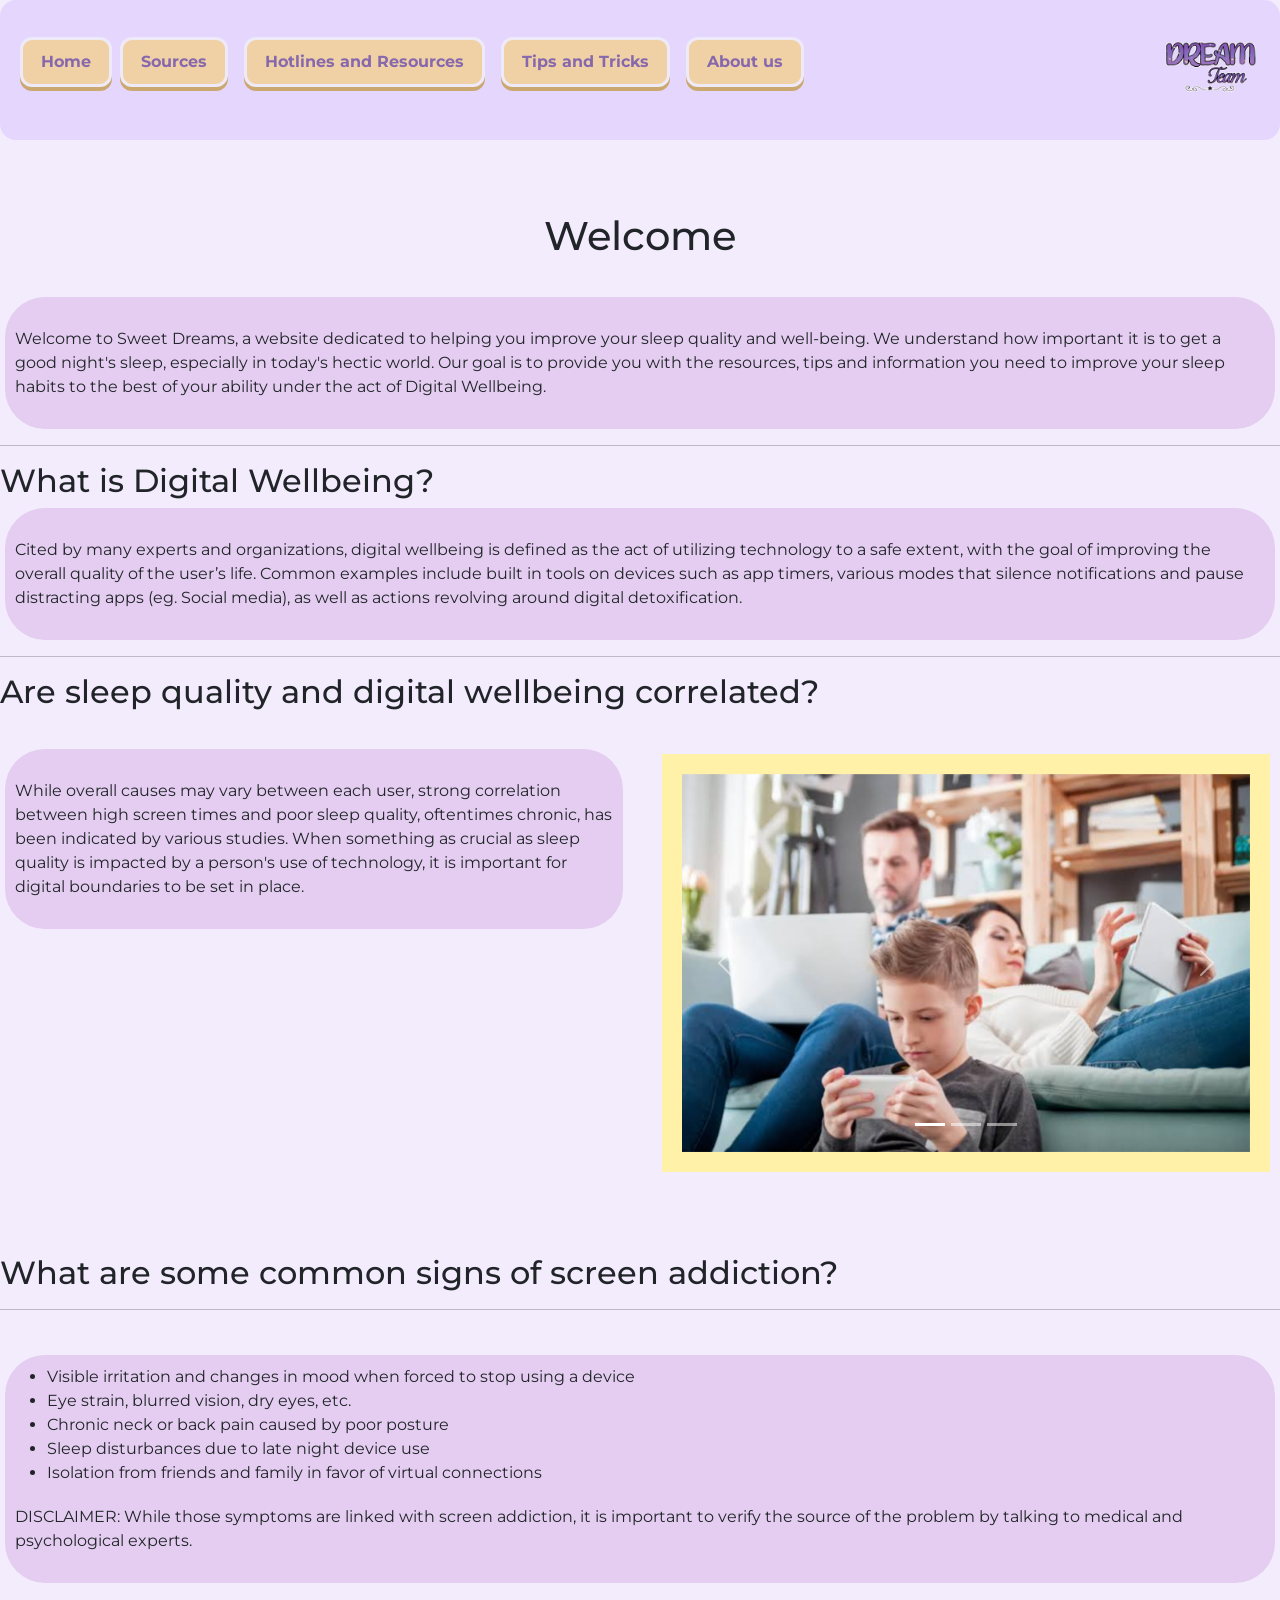
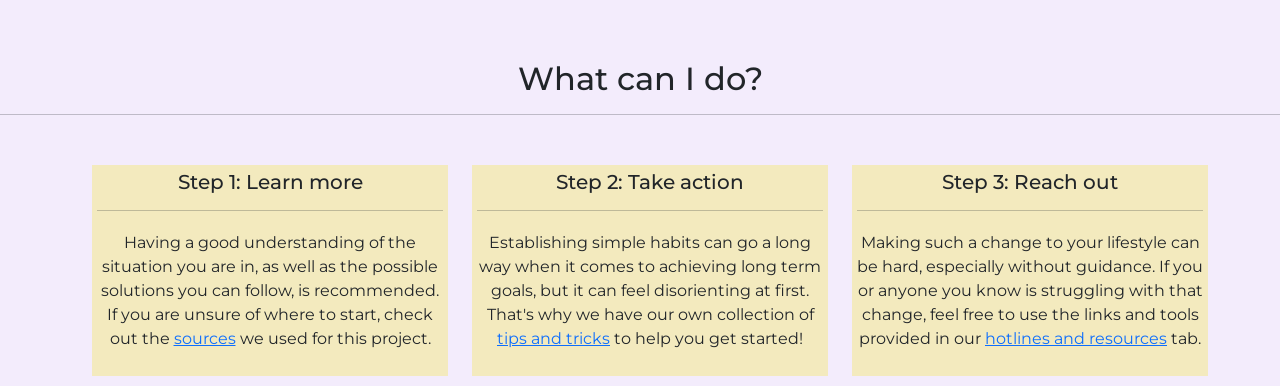
==== index.html @ 320a5547 "A" ====
<!doctype html>
<html>
  <head>
    <meta charset="UTF-8" />
    <meta charset="utf-8" />
    <meta name="viewport" content="width=device-width, initial-scale=1" />
    <title>Sweet dreams</title>
    <meta name="viewport" content="width=device-width, initial-scale=1.0" />
    <link
      href="https://cdn.jsdelivr.net/npm/bootstrap@5.3.8/dist/css/bootstrap.min.css"
      rel="stylesheet"
      integrity="sha384-sRIl4kxILFvY47J16cr9ZwB07vP4J8+LH7qKQnuqkuIAvNWLzeN8tE5YBujZqJLB"
      crossorigin="anonymous"
    />

    <link rel="stylesheet" href="style.css" />
    <link rel="preconnect" href="https://fonts.googleapis.com" />
    <link rel="preconnect" href="https://fonts.gstatic.com" crossorigin />
    <link
      href="https://fonts.googleapis.com/css2?family=Montserrat:ital,wght@0,100..900;1,100..900&display=swap"
      rel="stylesheet"
    />
  </head>
  <body class="backdrop">
    <div>
      <div class="top-nav">
        <nav
          style="--bs-breadcrumb-divider: &quot;&quot;"
          aria-label="breadcrumb"
        >
          <ol class="breadcrumb">
            <li class="breadcrumb-item">
              <a class="nav-button" href="#">Home</a>
            </li>
            <li class="breadcrumb-item active" aria-current="page">
              <a class="nav-button" href="source.html">Sources</a>
            </li>
            <li class="breadcrumb-item active" aria-current="page">
              <a class="nav-button" href="hotlines-and-resources.html"
                >Hotlines and Resources</a
              >
            </li>
            <li class="breadcrumb-item active" aria-current="page">
              <a class="nav-button" href="tips-and-tricks.html"
                >Tips and Tricks</a
              >
            </li>
            <li class="breadcrumb-item active" aria-current="page">
              <a class="nav-button" href="about.html">About us</a>
            </li>
          </ol>
        </nav>
        <img
          id="img"
          src="./Untitled99_20260903152651.png"
          width="100"
          height="100"
          alt="logo"
        />
      </div>
      <div class="welc">
        <br />
        <br />
        <br />
        <h1>Welcome</h1>

        <br />
      </div>

      <div class="box">
        <p class="paragraph">
          Welcome to Sweet Dreams, a website dedicated to helping you improve
          your sleep quality and well-being. We understand how important it is
          to get a good night's sleep, especially in today's hectic world. Our
          goal is to provide you with the resources, tips and information you
          need to improve your sleep habits to the best of your ability under
          the act of Digital Wellbeing.
        </p>
      </div>
      <div>
        <hr />
        <h2>What is Digital Wellbeing?</h2>

        <div class="box">
          <p class="paragraph">
            Cited by many experts and organizations, digital wellbeing is
            defined as the act of utilizing technology to a safe extent, with
            the goal of improving the overall quality of the user’s life. Common
            examples include built in tools on devices such as app timers,
            various modes that silence notifications and pause distracting apps
            (eg. Social media), as well as actions revolving around digital
            detoxification.
          </p>
        </div>
        <hr />
        <h2>Are sleep quality and digital wellbeing correlated?</h2>

        <br />
        <div class="row">
          <div class="col-sm-6">
            <div class="box">
              <p class="paragraph">
                While overall causes may vary between each user, strong
                correlation between high screen times and poor sleep quality,
                oftentimes chronic, has been indicated by various studies. When
                something as crucial as sleep quality is impacted by a person's
                use of technology, it is important for digital boundaries to be
                set in place.
              </p>
            </div>
          </div>
          <div class="col-sm-6">
            <div id="box-img">
              <div id="carouselExampleIndicators" class="carousel slide">
                <div class="carousel-indicators">
                  <button
                    type="button"
                    data-bs-target="#carouselExampleIndicators"
                    data-bs-slide-to="0"
                    class="active"
                    aria-current="true"
                    aria-label="Slide 1"
                  ></button>
                  <button
                    type="button"
                    data-bs-target="#carouselExampleIndicators"
                    data-bs-slide-to="1"
                    aria-label="Slide 2"
                  ></button>
                  <button
                    type="button"
                    data-bs-target="#carouselExampleIndicators"
                    data-bs-slide-to="2"
                    aria-label="Slide 3"
                  ></button>
                </div>
                <div class="carousel-inner">
                  <div class="carousel-item active">
                    <img
                      src="image2.jpg"
                      class="d-block w-100"
                      alt="family of three using their electronic devices while in the living room"
                    />
                  </div>
                  <div class="carousel-item">
                    <img
                      src="image1.jpg.webp"
                      class="d-block w-100"
                      alt="girl scrolling on her phone in bed"
                    />
                  </div>
                  <div class="carousel-item">
                    <img
                      src="image3.jpg"
                      class="d-block w-100"
                      alt="young boy playing videogames on his desktop computer in a dark room"
                    />
                  </div>
                </div>
                <button
                  class="carousel-control-prev"
                  type="button"
                  data-bs-target="#carouselExampleIndicators"
                  data-bs-slide="prev"
                >
                  <span
                    class="carousel-control-prev-icon"
                    aria-hidden="true"
                  ></span>
                  <span class="visually-hidden">Previous</span>
                </button>
                <button
                  class="carousel-control-next"
                  type="button"
                  data-bs-target="#carouselExampleIndicators"
                  data-bs-slide="next"
                >
                  <span
                    class="carousel-control-next-icon"
                    aria-hidden="true"
                  ></span>
                  <span class="visually-hidden">Next</span>
                </button>
              </div>
            </div>
          </div>
        </div>
        <br /><br /><br />

        <h2>What are some common signs of screen addiction?</h2>
        <hr />
        <br />
        <div class="box">
          <ul>
            <li>
              Visible irritation and changes in mood when forced to stop using a
              device
            </li>
            <li>Eye strain, blurred vision, dry eyes, etc.</li>
            <li>Chronic neck or back pain caused by poor posture</li>
            <li>Sleep disturbances due to late night device use</li>
            <li>
              Isolation from friends and family in favor of virtual connections
            </li>
          </ul>
          <p>
            DISCLAIMER: While those symptoms are linked with screen addiction,
            it is important to verify the source of the problem by talking to
            medical and psychological experts.
          </p>
        </div>
        <br /><br /><br />

        <h2 id="center-header">What can I do?</h2>
        <hr />
        <br />
        <div class="container">
          <div class="row g-4">
            <div class="col-sm-4 col-md-4">
              <div class="box-q3">
                <h5>Step 1: Learn more</h5>
                <hr />
                <p>
                  Having a good understanding of the situation you are in, as
                  well as the possible solutions you can follow, is recommended.
                  If you are unsure of where to start, check out the
                  <a href="source.html">sources</a> we used for this project.
                </p>
              </div>
            </div>
            <div class="col-sm-4 col-md-4">
              <div class="box-q3">
                <h5>Step 2: Take action</h5>
                <hr />
                <p>
                  Establishing simple habits can go a long way when it comes to
                  achieving long term goals, but it can feel disorienting at
                  first. That's why we have our own collection of
                  <a href="tips-and-tricks.html">tips and tricks</a> to help you
                  get started!
                </p>
              </div>
            </div>
            <div class="col-sm-4 col-md-4">
              <div class="box-q3">
                <h5>Step 3: Reach out</h5>
                <hr />
                <p>
                  Making such a change to your lifestyle can be hard, especially
                  without guidance. If you or anyone you know is struggling with
                  that change, feel free to use the links and tools provided in
                  our
                  <a href="hotlines-and-resources.html"
                    >hotlines and resources</a
                  >
                  tab.
                </p>
              </div>
            </div>
          </div>
        </div>
      </div>
    </div>
    <script
      src="https://cdn.jsdelivr.net/npm/bootstrap@5.3.8/dist/js/bootstrap.bundle.min.js"
      integrity="sha384-FKyoEForCGlyvwx9Hj09JcYn3nv7wiPVlz7YYwJrWVcXK/BmnVDxM+D2scQbITxI"
      crossorigin="anonymous"
    ></script>
  </body>
</html>
---- style.css ----
body {
  font-family: "Montserrat", sans-serif;
}
.top-nav {
  position: relative;
  display: flex;
  align-items: center;
  margin: auto;
  padding: 20px;
  border-radius: 16px;
  display: flex;
  align-items: center;
  gap: 20px;
  padding: 20px;
  background-color: #e5d6fe;
}

.top-nav nav {
  flex: 1;
}
.nav-button {
  display: inline-block;
  padding: 10px 18px;
  border: 3px solid #efeaf8;
  border-radius: 12px;
  background-color: #efd1a5;
  box-shadow: 0 4px 0 #cca871;
  color: #8768ad;
  font-weight: 700;
  text-decoration: none;
  transition:
    transform 120ms ease,
    box-shadow 120ms ease;
}
.nav-button:hover,
.nav-button:focus-visible {
  transform: translateY(-2px);
  box-shadow: 0 6px 0 #f3e1ddaf;
  color: #291544;
}
.nav-button:active {
  transform: translateY(2px);
  box-shadow: 0 2px 0 #9c95a8;
}
.nav-button.active {
  background-color: #fff1a8;
}
.box {
  height: auto;
  padding: 10px;
  width: auto;
  margin: 5px;
  border-radius: 40px;
  background-color: #e4cdf1;
}
h1 {
  text-align: center;
}

.box-q3 {
  height: auto;
  width: 100%;
  padding: 5px;
  margin: 10px;
  background-color: #f3eabe;

  text-align: center;
}

#center-header {
  text-align: center;
}

p {
  margin: 20px 0;
  font-family: "Montserrat", sans-serif;
}

.box-q4 {
  background-color: #e4cdf1;
  border-radius: 40px;
  padding: 20px;
  margin: 10px;
}

.box-q5 {
  background-color: #e4cdf1;
  border-radius: 40px;
  padding: 20px;
  margin: 10px;
}

.backdrop {
  background-color: #f3ecfc;
}

.box-q6 {
  background-color: #e4cdf1;
  border-radius: 40px;
  padding: 20px;
  margin: 10px;
  text-align: center;
  font-size: 20px;
}

.q7 {
  text-align: center;
  font-size: 20px;
}
#box-img {
  background-color: #fff1a8;
  padding: 20px;
  margin: 10px;
}

#header-margin {
  margin: 20px 0;
}
#box-img2 {
  display: block;
  background-color: #fff1a8;
  padding: auto;
  margin: auto;
  align-items: center;
}
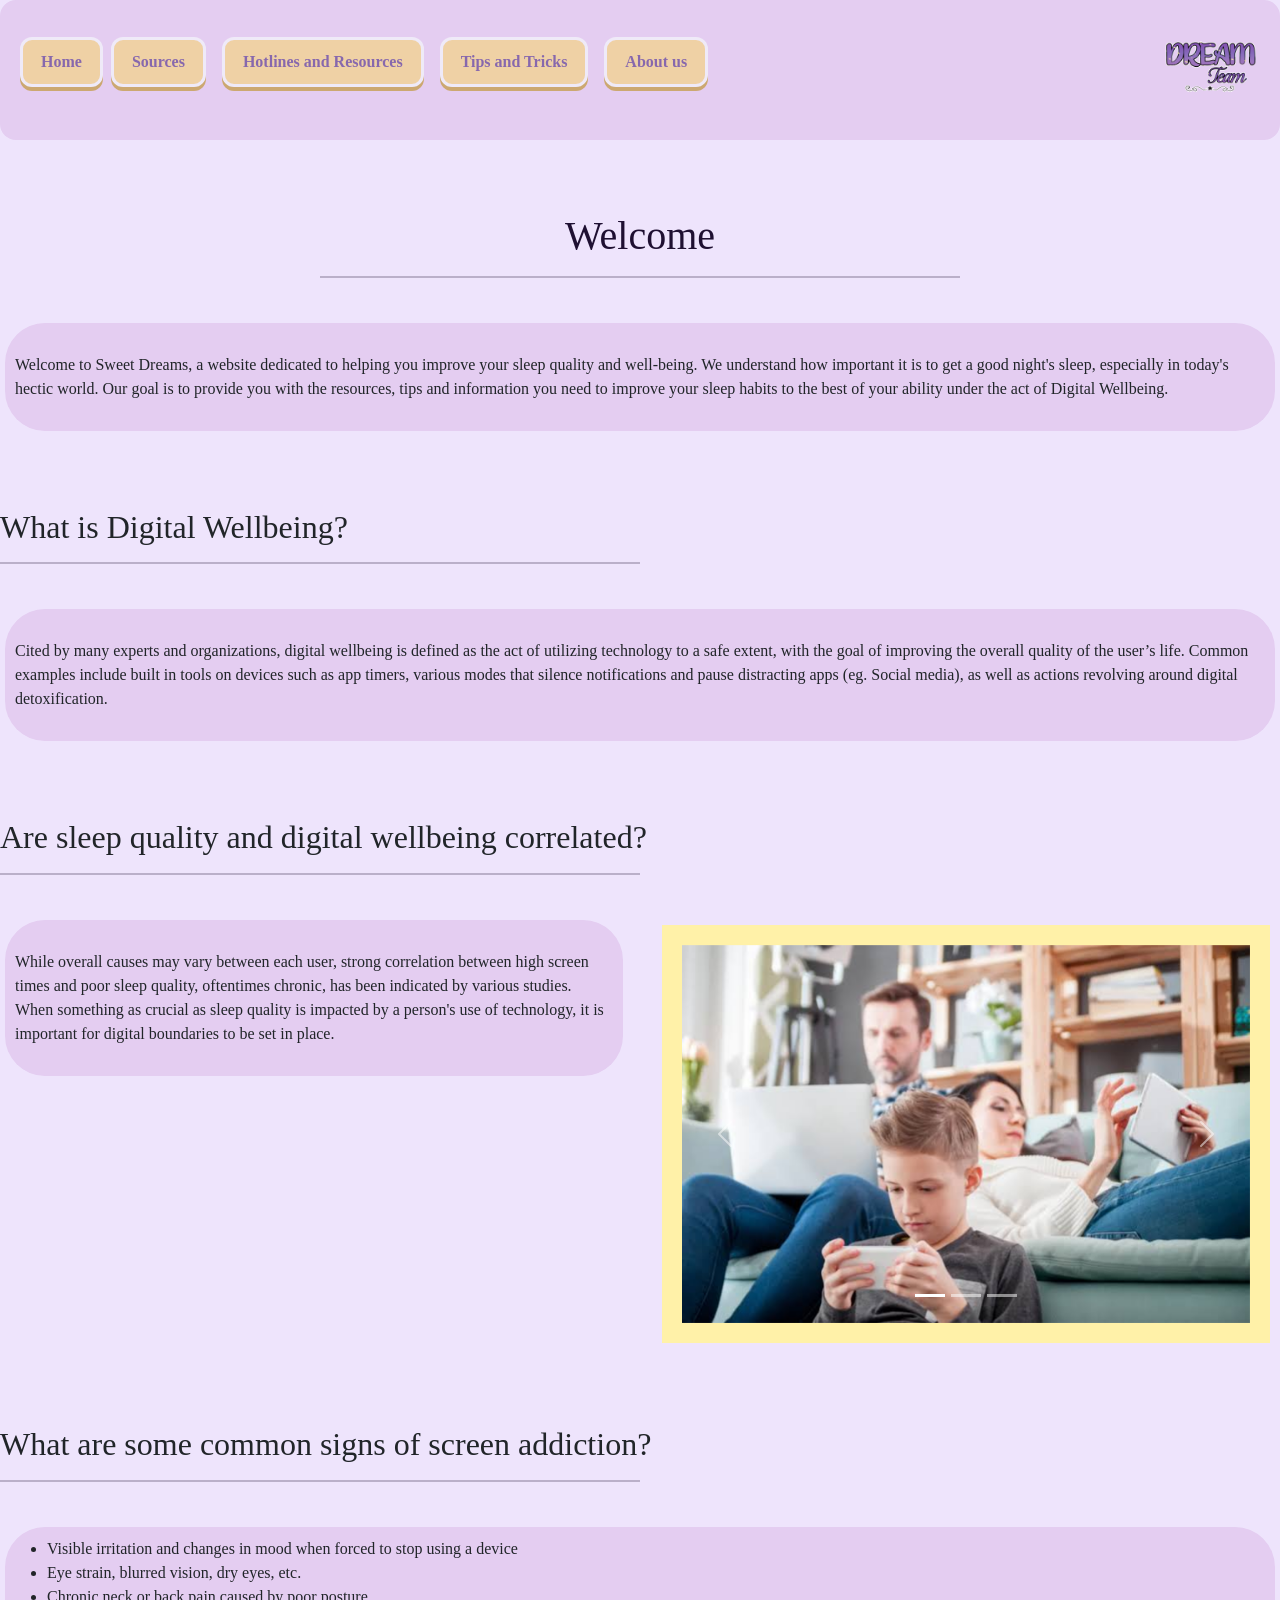
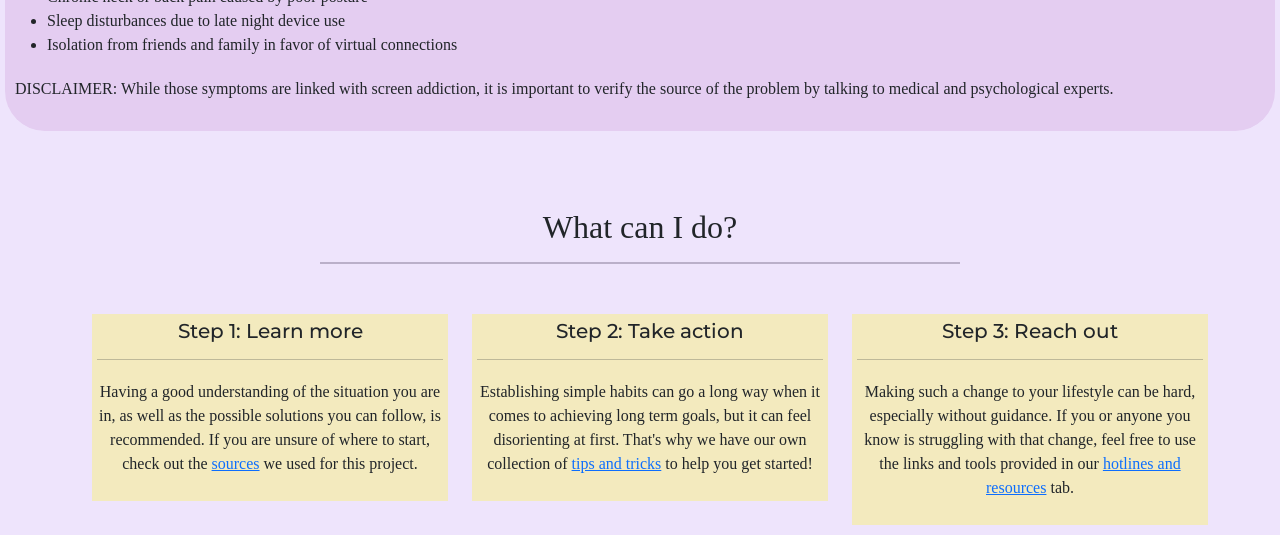
==== commit eecb0e1f: "Final draft - design and layout" ====
--- a/index.html
+++ b/index.html
@@ -62,8 +62,8 @@
         <br />
         <br />
         <br />
-        <h1>Welcome</h1>
-
+        <h1 class="h1">Welcome</h1>
+        <hr class="hr-center" />
         <br />
       </div>
 
@@ -78,9 +78,12 @@
         </p>
       </div>
       <div>
-        <hr />
+        <br />
+        <br />
+        <br />
         <h2>What is Digital Wellbeing?</h2>
-
+        <hr class="hr-left" />
+        <br />
         <div class="box">
           <p class="paragraph">
             Cited by many experts and organizations, digital wellbeing is
@@ -92,9 +95,9 @@
             detoxification.
           </p>
         </div>
-        <hr />
+        <br /><br /><br />
         <h2>Are sleep quality and digital wellbeing correlated?</h2>
-
+        <hr class="hr-left" />
         <br />
         <div class="row">
           <div class="col-sm-6">
@@ -188,7 +191,7 @@
         <br /><br /><br />
 
         <h2>What are some common signs of screen addiction?</h2>
-        <hr />
+        <hr class="hr-left" />
         <br />
         <div class="box">
           <ul>
@@ -212,14 +215,14 @@
         <br /><br /><br />
 
         <h2 id="center-header">What can I do?</h2>
-        <hr />
+        <hr class="hr-center" />
         <br />
         <div class="container">
           <div class="row g-4">
             <div class="col-sm-4 col-md-4">
               <div class="box-q3">
                 <h5>Step 1: Learn more</h5>
-                <hr />
+                <hr style="width: auto" />
                 <p>
                   Having a good understanding of the situation you are in, as
                   well as the possible solutions you can follow, is recommended.
--- a/style.css
+++ b/style.css
@@ -12,7 +12,7 @@
   align-items: center;
   gap: 20px;
   padding: 20px;
-  background-color: #e5d6fe;
+  background-color: #e4cdf1;
 }
 
 .top-nav nav {
@@ -55,6 +55,8 @@
 }
 h1 {
   text-align: center;
+  font-size: xxx-large;
+  font-weight: bold;
 }
 
 .box-q3 {
@@ -63,7 +65,6 @@
   padding: 5px;
   margin: 10px;
   background-color: #f3eabe;
-
   text-align: center;
 }
 
@@ -73,7 +74,13 @@
 
 p {
   margin: 20px 0;
-  font-family: "Montserrat", sans-serif;
+  font-family:
+    Palatino,
+    Palatino Linotype,
+    Palatino LT STD,
+    Book Antiqua,
+    Georgia,
+    serif;
 }
 
 .box-q4 {
@@ -91,7 +98,7 @@
 }
 
 .backdrop {
-  background-color: #f3ecfc;
+  background-color: #eee4fc;
 }
 
 .box-q6 {
@@ -123,3 +130,62 @@
   margin: auto;
   align-items: center;
 }
+.box2 {
+  background-color: #fff1a8;
+  height: auto;
+  width: auto;
+  padding: 10px;
+  margin: 5px;
+  border-radius: 40px;
+}
+
+.h1 {
+  font-family:
+    Calisto MT,
+    Bookman Old Style,
+    Bookman,
+    Goudy Old Style,
+    Garamond,
+    Hoefler Text,
+    Bitstream Charter,
+    Georgia,
+    serif;
+
+  color: #1f1032;
+}
+
+.hr-left {
+  border-color: #1f1032;
+  width: 50%;
+  text-align: left;
+  margin-left: 0;
+  margin-right: auto;
+  border-top: 2px solid #1f1032;
+}
+
+.hr-center {
+  border-color: #1f1032;
+  width: 50%;
+  margin-left: auto;
+  margin-right: auto;
+  border-top: 2px solid #1f1032;
+}
+li {
+  font-family:
+    Palatino,
+    Palatino Linotype,
+    Palatino LT STD,
+    Book Antiqua,
+    Georgia,
+    serif;
+}
+
+h2 {
+  font-family:
+    Garamond,
+    Baskerville,
+    Baskerville Old Face,
+    Hoefler Text,
+    Times New Roman,
+    serif;
+}
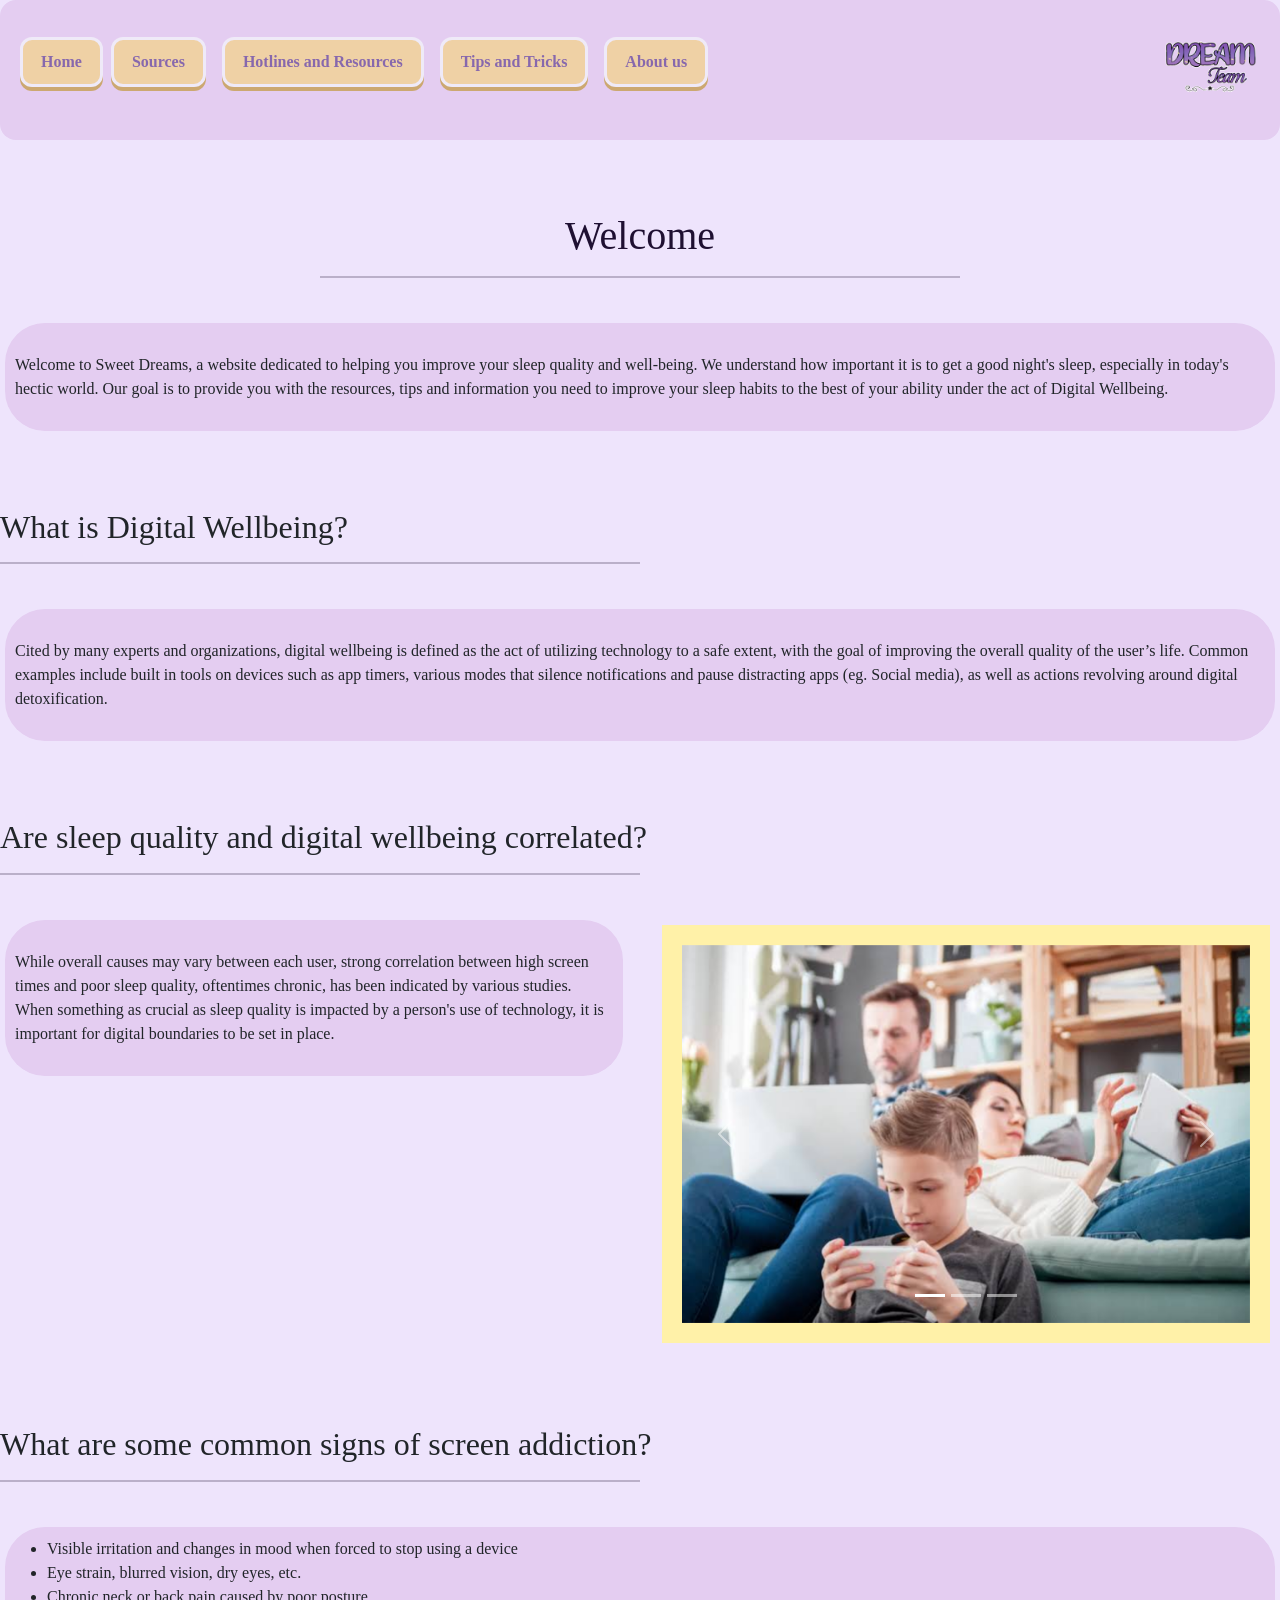
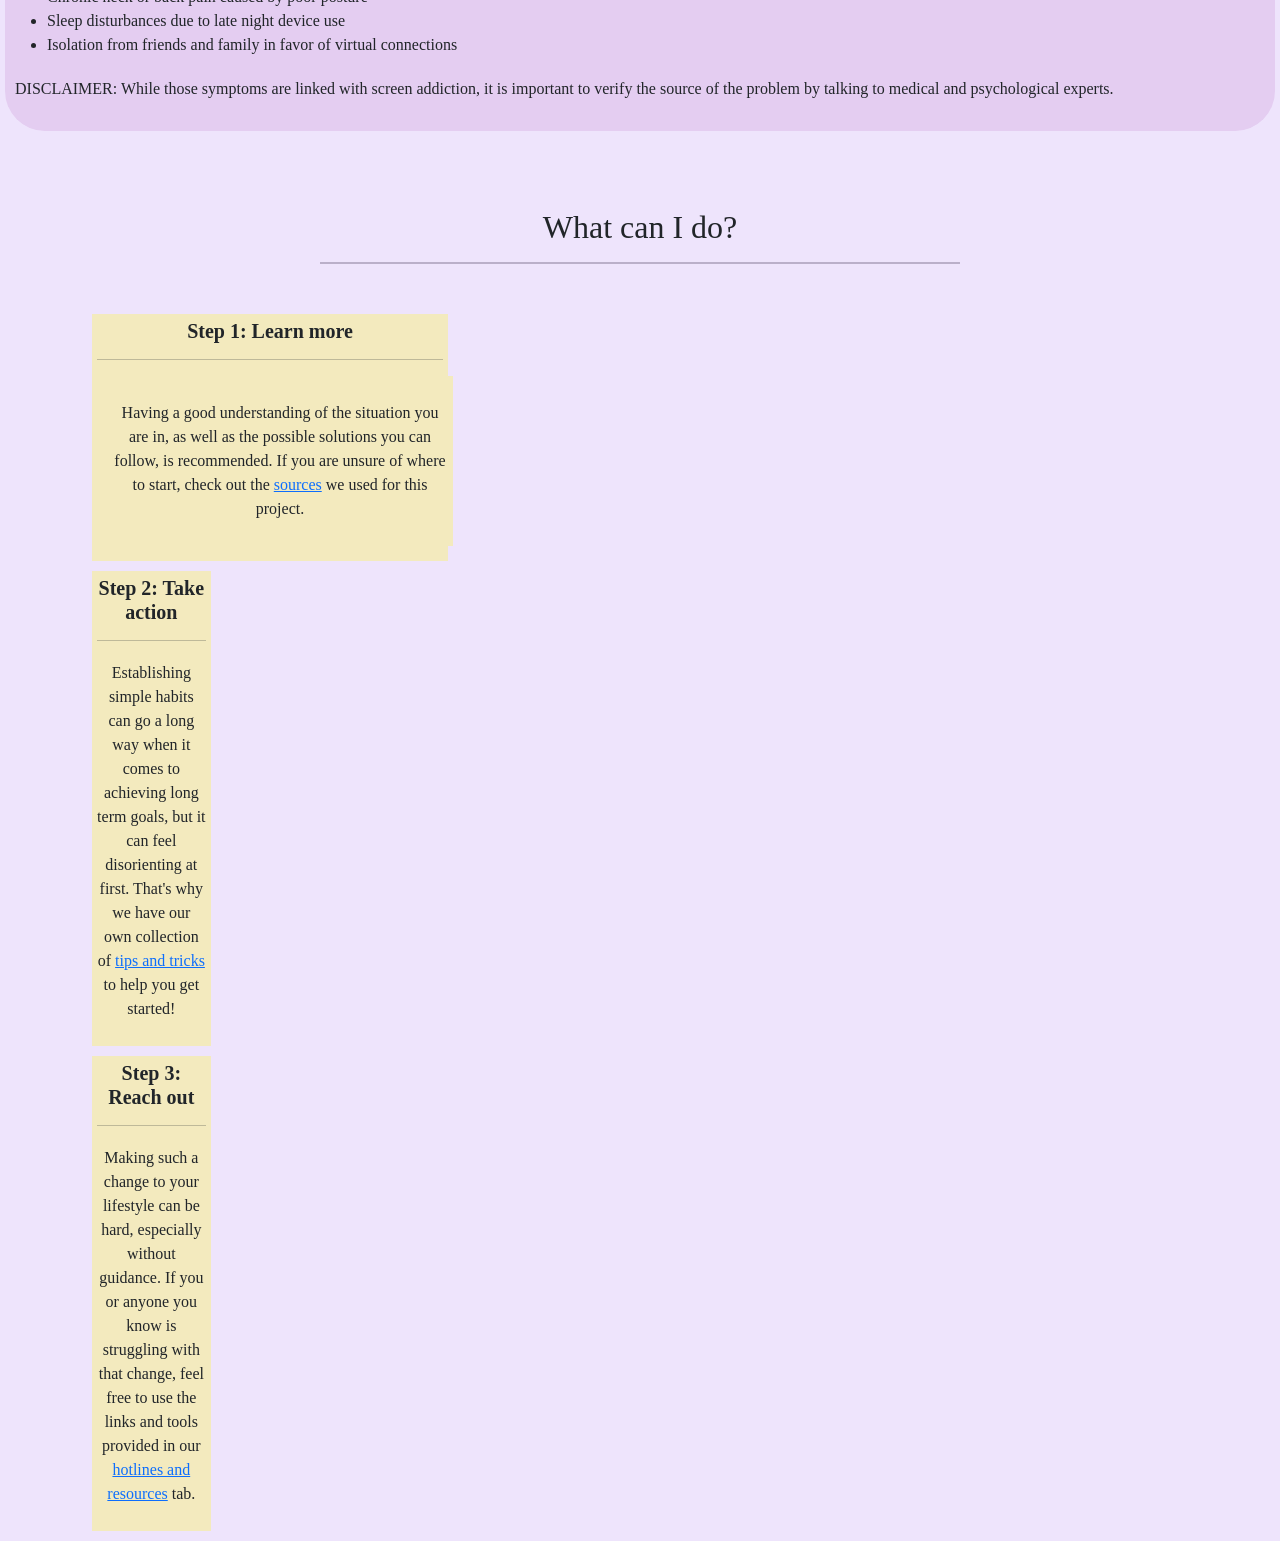
==== commit d0c133fa: "Update index.html" ====
--- a/index.html
+++ b/index.html
@@ -222,7 +222,10 @@
             <div class="col-sm-4 col-md-4">
               <div class="box-q3">
                 <h5>Step 1: Learn more</h5>
+
                 <hr style="width: auto" />
+                <div class="box-q3">
+                  
                 <p>
                   Having a good understanding of the situation you are in, as
                   well as the possible solutions you can follow, is recommended.
--- a/style.css
+++ b/style.css
@@ -189,3 +189,14 @@
     Times New Roman,
     serif;
 }
+
+h5 {
+  font-family:
+    Garamond,
+    Baskerville,
+    Baskerville Old Face,
+    Hoefler Text,
+    Times New Roman,
+    serif;
+  font-weight: bold;
+}
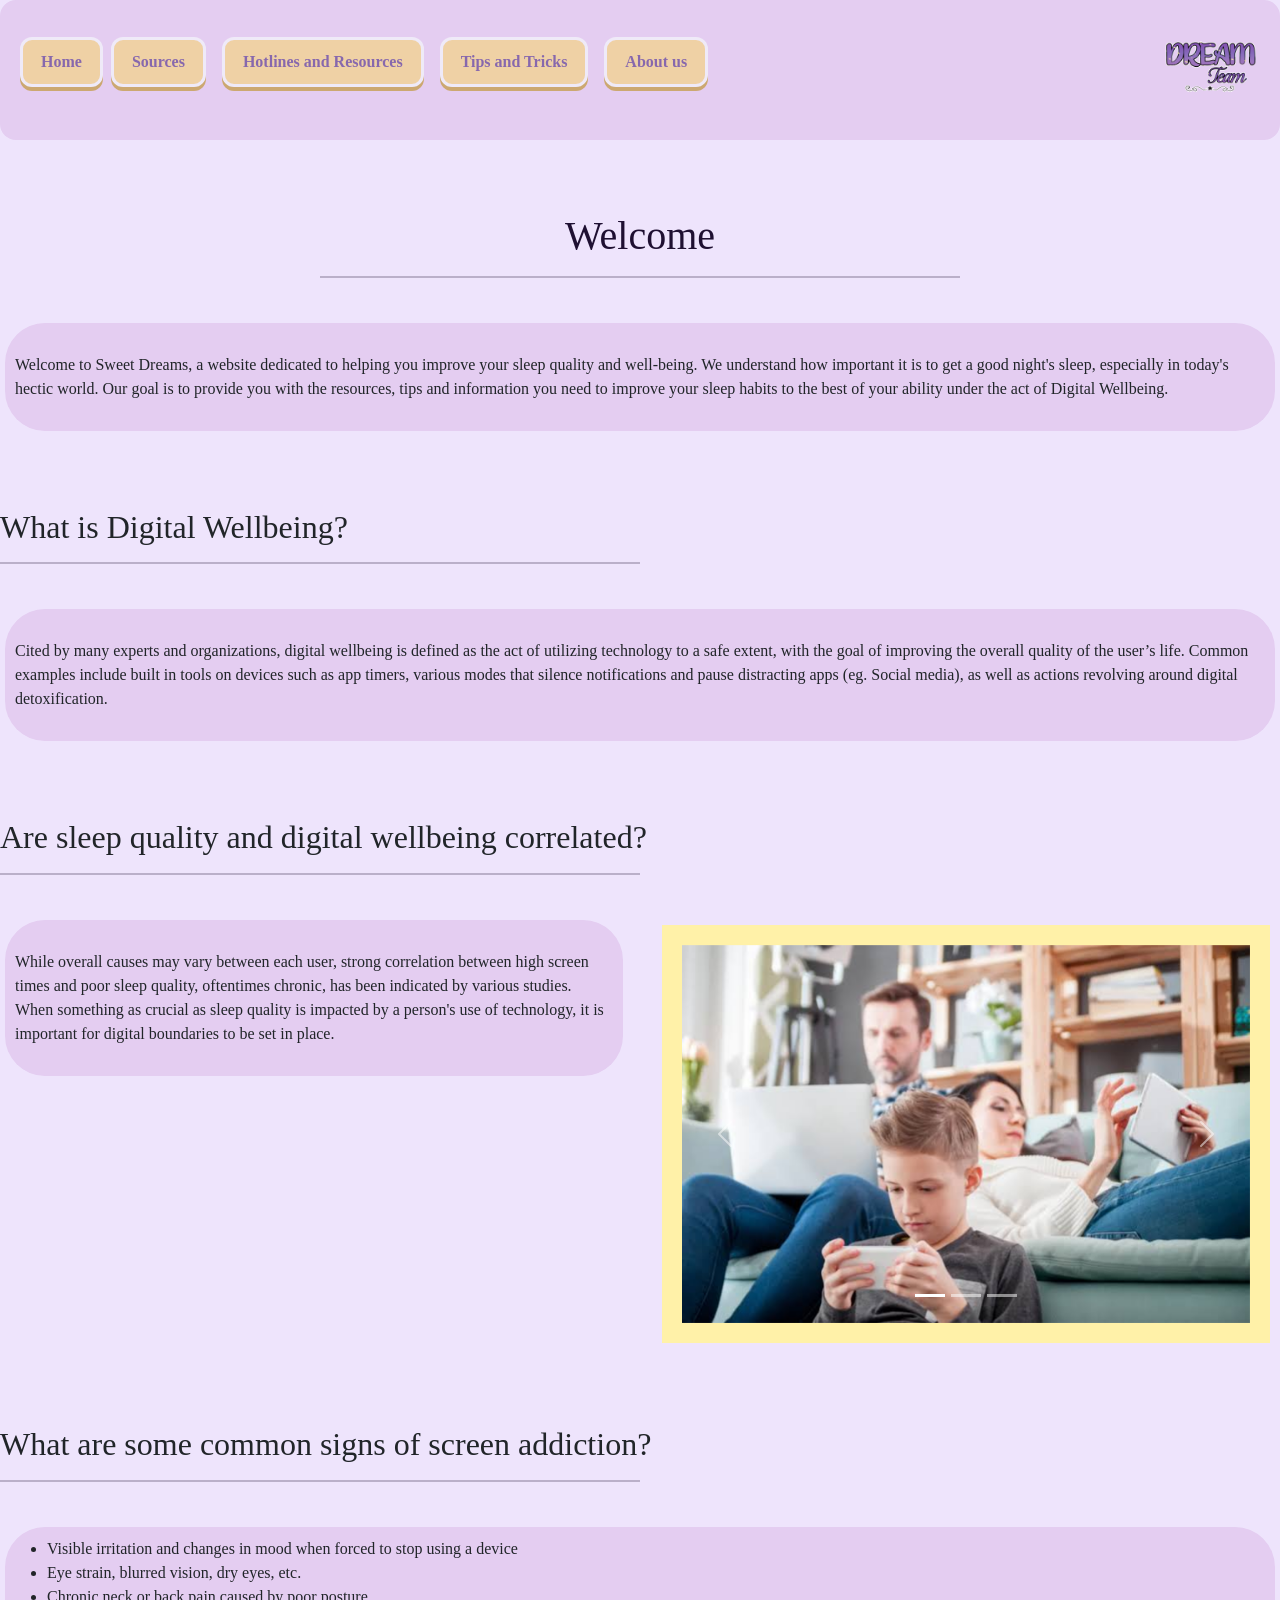
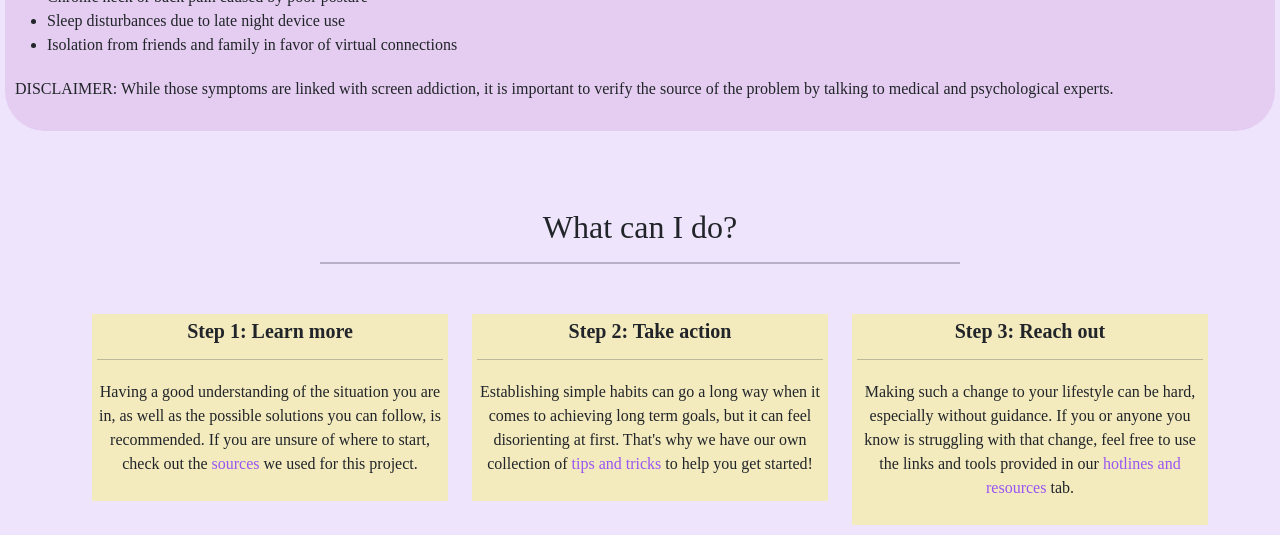
==== commit 6d8e9d8d: "Revert "Update index.html" This reverts commit d0c133fa628d8885831c0c4d5363b9166fc4644e." ====
--- a/index.html
+++ b/index.html
@@ -222,10 +222,7 @@
             <div class="col-sm-4 col-md-4">
               <div class="box-q3">
                 <h5>Step 1: Learn more</h5>
-
                 <hr style="width: auto" />
-                <div class="box-q3">
-                  
                 <p>
                   Having a good understanding of the situation you are in, as
                   well as the possible solutions you can follow, is recommended.
--- a/style.css
+++ b/style.css
@@ -200,3 +200,8 @@
     serif;
   font-weight: bold;
 }
+
+a {
+  text-decoration: none;
+  color: #9954f4;
+}
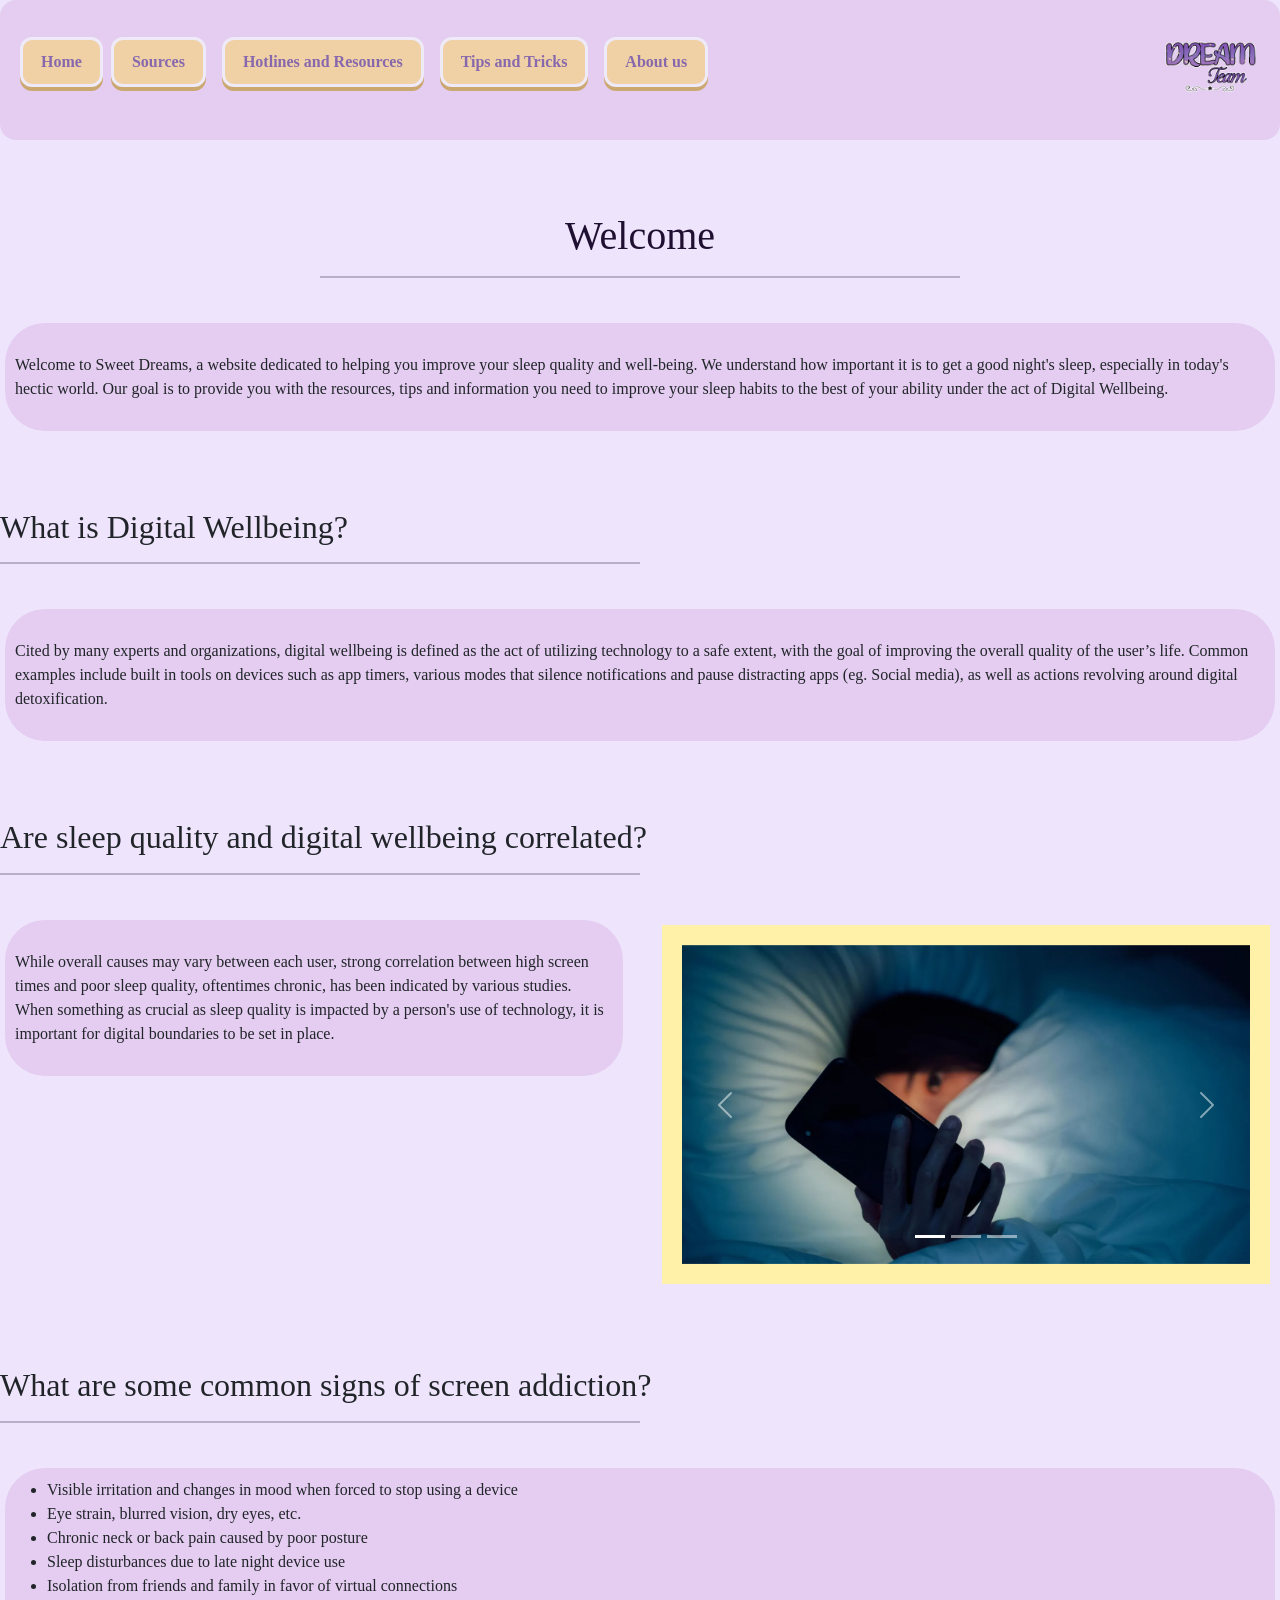
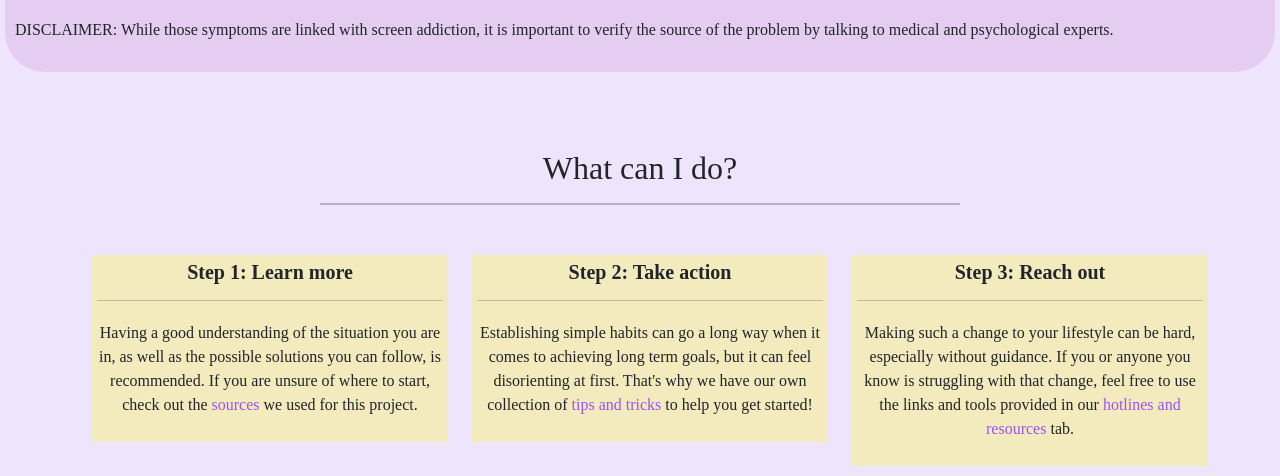
==== commit 4931082c: "Update index.html" ====
--- a/index.html
+++ b/index.html
@@ -113,7 +113,7 @@
             </div>
           </div>
           <div class="col-sm-6">
-            <div id="box-img">
+            <div class="box-img">
               <div id="carouselExampleIndicators" class="carousel slide">
                 <div class="carousel-indicators">
                   <button
@@ -140,16 +140,16 @@
                 <div class="carousel-inner">
                   <div class="carousel-item active">
                     <img
-                      src="image2.jpg"
+                      src="image1.jpg.webp"
                       class="d-block w-100"
-                      alt="family of three using their electronic devices while in the living room"
+                      alt="girl scrolling on her phone in bed"
                     />
                   </div>
                   <div class="carousel-item">
                     <img
-                      src="image1.jpg.webp"
+                      src="image2.jpg"
                       class="d-block w-100"
-                      alt="girl scrolling on her phone in bed"
+                      alt="family of three using their electronic devices while in the living room"
                     />
                   </div>
                   <div class="carousel-item">
@@ -227,7 +227,8 @@
                   Having a good understanding of the situation you are in, as
                   well as the possible solutions you can follow, is recommended.
                   If you are unsure of where to start, check out the
-                  <a href="source.html">sources</a> we used for this project.
+                  <a class="anchor" href="source.html">sources</a> we used for
+                  this project.
                 </p>
               </div>
             </div>
@@ -239,8 +240,10 @@
                   Establishing simple habits can go a long way when it comes to
                   achieving long term goals, but it can feel disorienting at
                   first. That's why we have our own collection of
-                  <a href="tips-and-tricks.html">tips and tricks</a> to help you
-                  get started!
+                  <a class="anchor" href="tips-and-tricks.html"
+                    >tips and tricks</a
+                  >
+                  to help you get started!
                 </p>
               </div>
             </div>
@@ -253,7 +256,7 @@
                   without guidance. If you or anyone you know is struggling with
                   that change, feel free to use the links and tools provided in
                   our
-                  <a href="hotlines-and-resources.html"
+                  <a class="anchor" href="hotlines-and-resources.html"
                     >hotlines and resources</a
                   >
                   tab.
--- a/style.css
+++ b/style.css
@@ -114,7 +114,7 @@
   text-align: center;
   font-size: 20px;
 }
-#box-img {
+.box-img {
   background-color: #fff1a8;
   padding: 20px;
   margin: 10px;
@@ -123,12 +123,9 @@
 #header-margin {
   margin: 20px 0;
 }
-#box-img2 {
-  display: block;
-  background-color: #fff1a8;
-  padding: auto;
-  margin: auto;
-  align-items: center;
+#box-img-center {
+  justify-content: center;
+  display: flex;
 }
 .box2 {
   background-color: #fff1a8;
@@ -201,7 +198,7 @@
   font-weight: bold;
 }
 
-a {
+.anchor {
   text-decoration: none;
   color: #9954f4;
 }
